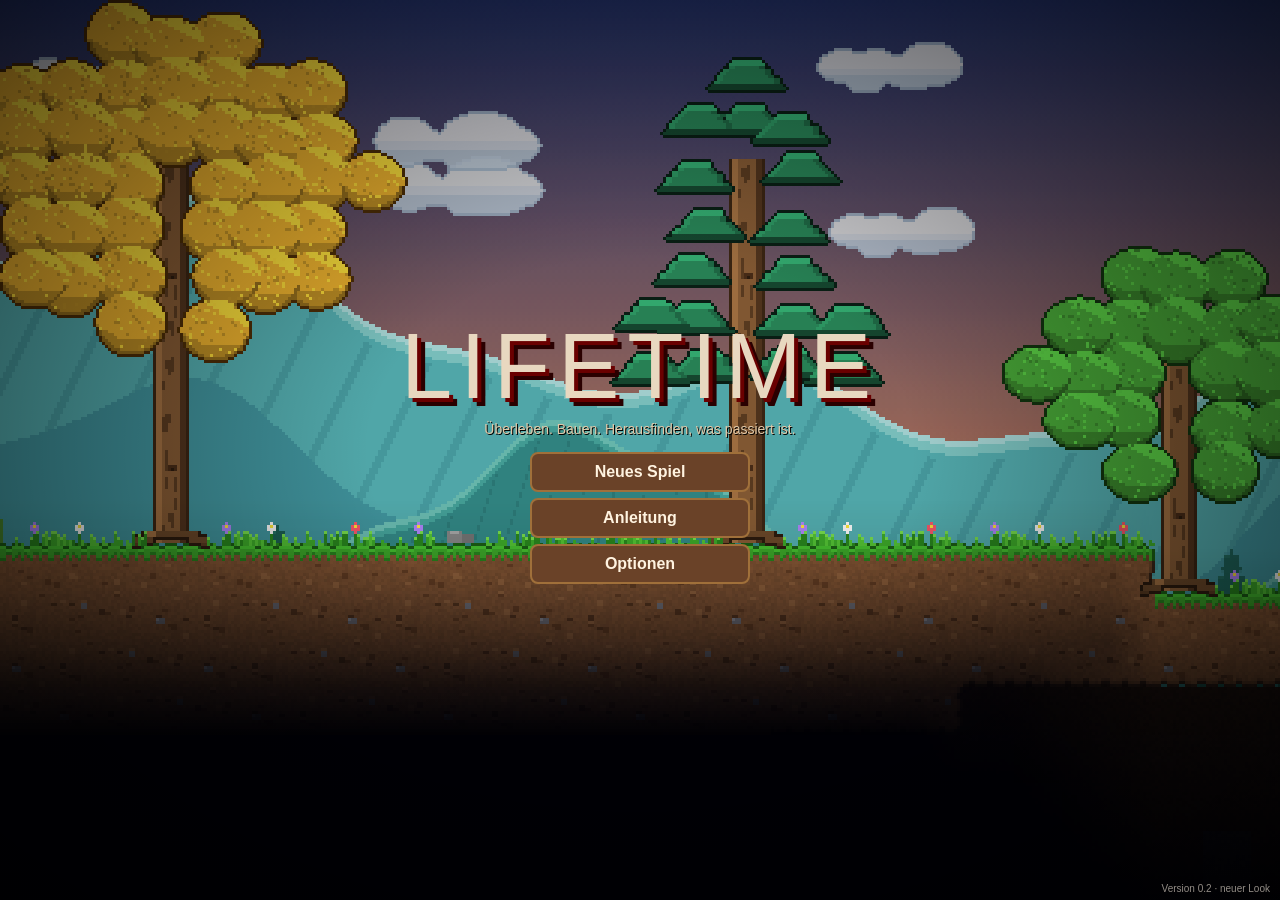
==== www/index.html @ a3d63de8 "0.2 WIP: Sprite-System, neue Figuren, Terraria-Look, HUD, Laufrichtung gefixt" ====
<!DOCTYPE html>
<html lang="de"><head><meta charset="utf-8">
<meta name="viewport" content="width=device-width,initial-scale=1,maximum-scale=1,user-scalable=no,viewport-fit=cover">
<meta name="theme-color" content="#120a08"><meta name="mobile-web-app-capable" content="yes"><meta name="apple-mobile-web-app-capable" content="yes">
<title>Lifetime</title><link rel="manifest" href="manifest.webmanifest"><link rel="icon" href="icon-192.png">
<link rel="stylesheet" href="style.css">
</head><body>
<canvas id="c"></canvas>
<div id="hud" class="hide">
  <div id="hotwrap"><div id="hotname"></div><div id="hot"></div>
    <div id="topr"><div class="tbtn" id="btn-inv" title="Rucksack">🎒</div><div class="tbtn" id="btn-map" title="Karte">🗺</div><div class="tbtn" id="btn-menu" title="Menü">☰</div></div></div>
  <div id="rightcol">
    <div id="lifelbl">Leben: 100/100</div><canvas id="hearts" width="110" height="10"></canvas>
    <div id="bars">
      <div class="bar" id="b-hp"><i></i><span>❤</span></div>
      <div class="bar" id="b-hu"><i></i><span>🍖</span></div>
      <div class="bar" id="b-th"><i></i><span>💧</span></div>
      <div class="bar" id="b-st"><i></i><span>⚡</span></div>
      <div class="bar" id="b-wa"><i></i><span>🌡</span></div>
      <div class="bar" id="b-br"><i></i><span>🫧</span></div>
      <div id="xpline"><i></i></div>
    </div>
    <div id="mmwrap"><div id="mmframe"><canvas id="mm" width="120" height="72"></canvas></div><div id="mmz"><div id="mm-in">+</div><div id="mm-out">−</div></div></div>
    <div id="clockbox"><div id="clock">Tag 1 · 06:00</div><div id="bmc"></div></div>
  </div>
  <div id="floats"></div>
  <div id="msgs"></div>
  <div id="bossbar" class="hide"><div id="bossname"></div><div id="bosshp"><i></i></div></div>
  <div id="stick"><div id="knob"></div></div>
  <div id="btns">
    <div class="cbtn" id="btn-e"><b>✋</b><small id="e-lbl">Benutzen</small></div>
    <div class="cbtn big" id="btn-a"><b>⚒</b><small id="a-lbl">Aktion</small></div>
    <div class="cbtn big" id="btn-j"><b>⤒</b><small>Springen</small></div>
  </div>
</div>
<div id="panel" class="hide"><div id="ptabs"></div><div id="pbody"></div><div id="pclose">✕</div></div>
<div id="title"><div id="logo">LIFETIME</div><div id="sub">Überleben. Bauen. Herausfinden, was passiert ist.</div>
  <div id="tmenu">
    <button id="t-cont" class="hide">Weiterspielen</button>
    <button id="t-new">Neues Spiel</button>
    <button id="t-help">Anleitung</button>
    <button id="t-opt">Optionen</button>
  </div><div id="tver">Version 0.2 · neuer Look</div></div>
<div id="intro" class="hide"><div id="introtxt"></div><button id="introskip">Weiter ›</button></div>
<div id="rot" class="hide"><div>📱↻<br>Bitte das Handy quer halten.<br><button id="rot-ok">Trotzdem spielen</button></div></div>
<div id="fade"></div>
<script src="js/data.js"></script><script src="js/gfx.js"></script><script src="js/sprites.js"></script><script src="js/world.js"></script><script src="js/audio.js"></script>
<script src="js/core.js"></script><script src="js/look.js"></script><script src="js/game.js"></script><script src="js/ai.js"></script><script src="js/render.js"></script>
<script src="js/ui.js"></script><script src="js/main.js"></script>
</body></html>
---- www/style.css ----
*{box-sizing:border-box;-webkit-tap-highlight-color:transparent;user-select:none;-webkit-user-select:none;touch-action:none}
html,body{margin:0;height:100%;background:#120a08;overflow:hidden;font-family:"Trebuchet MS",Verdana,sans-serif;color:#f3e9dc}
#c{position:fixed;left:0;top:0;image-rendering:pixelated;image-rendering:crisp-edges;display:block}
.hide{display:none!important}
#hud{position:fixed;inset:0;pointer-events:none}
#hud>*{pointer-events:auto}
#bars{width:150px;pointer-events:none;margin-top:3px}
.bar{position:relative;height:8px;margin:0 0 3px 16px;background:rgba(0,0,0,.55);border:1px solid rgba(255,255,255,.25);border-radius:3px}
.bar i{position:absolute;left:0;top:0;bottom:0;border-radius:2px}
.bar span{position:absolute;left:-16px;top:-4px;font-size:10px}
#b-hp{display:none}
#b-hp i{background:linear-gradient(#ff5a5a,#b71c1c)}#b-hu i{background:linear-gradient(#ffb74d,#e65100)}#b-th i{background:linear-gradient(#64b5f6,#1565c0)}#b-st i{background:linear-gradient(#fff176,#f9a825)}#b-wa i{background:linear-gradient(#80deea,#00838f)}#b-br i{background:#b3e5fc}
#b-br{display:none}
#xpline{height:3px;margin-left:16px;background:rgba(0,0,0,.5)}#xpline i{display:block;height:100%;background:#b388ff}
#hot{display:flex;gap:3px}
.slot{width:38px;height:38px;background:rgba(52,72,168,.55);border:2px solid rgba(16,20,60,.85);border-radius:7px;position:relative;display:flex;align-items:center;justify-content:center;box-shadow:inset 0 0 0 1px rgba(140,160,255,.35)}
.slot img{width:28px;height:28px;image-rendering:pixelated}
.slot .n{position:absolute;right:2px;bottom:0;font-size:10px;font-weight:bold;text-shadow:1px 1px 0 #000}
.slot.sel{border-color:#ffd54f;background:rgba(150,130,40,.6);box-shadow:inset 0 0 0 1px #fff3a0,0 0 6px #ffb300;transform:scale(1.1)}
.slot.pick{border-color:#69f0ae}
.slot .k{position:absolute;left:3px;top:0;font-size:9px;font-weight:bold;text-shadow:1px 1px 0 #000;opacity:.9}
#topr{display:flex;align-items:center;gap:5px;margin-top:4px}
#clockbox{display:flex;flex-direction:column;align-items:flex-end;gap:2px;pointer-events:none;margin-top:4px}
#clock{font-size:12px;background:rgba(0,0,0,.5);padding:3px 7px;border-radius:5px;font-weight:bold}
#bmc{font-size:11px;color:#ff8a80;background:rgba(0,0,0,.5);padding:3px 6px;border-radius:5px}
.tbtn{width:32px;height:32px;border-radius:8px;background:rgba(30,18,12,.75);border:2px solid #6a4a35;font-size:19px;display:flex;align-items:center;justify-content:center}
#msgs{position:absolute;left:50%;transform:translateX(-50%);top:50px;width:70%;text-align:center;pointer-events:none}
#msgs div{font-size:13px;font-weight:bold;text-shadow:1px 1px 0 #000,0 0 4px #000;margin:2px 0;transition:opacity .5s}
#bossbar{position:absolute;left:50%;transform:translateX(-50%);bottom:12px;width:40%;text-align:center;pointer-events:none}
#bossname{font-weight:bold;color:#ff5252;text-shadow:1px 1px 0 #000;font-size:13px}
#bosshp{height:10px;background:#300;border:1px solid #f55;border-radius:3px}#bosshp i{display:block;height:100%;background:linear-gradient(#ff5252,#8b0000)}
#stick{position:absolute;left:calc(14px + env(safe-area-inset-left));bottom:14px;width:130px;height:130px;border-radius:50%;background:rgba(255,255,255,.08);border:2px solid rgba(255,255,255,.2)}
#knob{position:absolute;left:40px;top:40px;width:50px;height:50px;border-radius:50%;background:rgba(255,255,255,.3);border:2px solid rgba(255,255,255,.5)}
#btns{position:absolute;right:calc(12px + env(safe-area-inset-right));bottom:12px;width:200px;height:150px}
.cbtn{position:absolute;width:58px;height:58px;border-radius:50%;background:rgba(40,24,16,.7);border:2px solid rgba(255,220,180,.45);display:flex;flex-direction:column;align-items:center;justify-content:center}
.cbtn b{font-size:22px;line-height:1}.cbtn small{font-size:8px;opacity:.85}
.cbtn.big{width:70px;height:70px}.cbtn.on{background:rgba(255,200,120,.45)}
#btn-j{right:0;bottom:0}#btn-a{right:78px;bottom:18px}#btn-e{right:24px;bottom:84px}
#btn-e.dim{opacity:.35}
#panel{position:fixed;left:50%;top:50%;transform:translate(-50%,-50%);width:min(94vw,860px);height:min(92vh,520px);background:rgba(28,18,12,.96);border:3px solid #7a5238;border-radius:12px;display:flex;flex-direction:column;z-index:20}
#ptabs{display:flex;gap:4px;padding:6px 44px 0 8px;flex-wrap:wrap}
#ptabs div{padding:6px 12px;border-radius:8px 8px 0 0;background:#3a2618;font-weight:bold;font-size:13px}
#ptabs div.on{background:#6a4228;color:#ffd54f}
#pbody{flex:1;overflow:auto;padding:8px;border-top:2px solid #6a4228;touch-action:pan-y}
#pbody *{touch-action:pan-y}
#pclose{position:absolute;right:6px;top:4px;width:34px;height:34px;font-size:20px;display:flex;align-items:center;justify-content:center;background:#5a2a1a;border-radius:8px}
.grid{display:flex;flex-wrap:wrap;gap:3px}
.row{display:flex;gap:10px}
.info{margin-top:6px;padding:6px;background:#22150d;border-radius:8px;min-height:40px;font-size:13px}
button,.b{font-family:inherit;background:#6a4228;color:#fff3e0;border:2px solid #a0703a;border-radius:8px;padding:7px 12px;font-size:13px;font-weight:bold;margin:3px}
button:active{transform:scale(.96)}
button[disabled]{opacity:.4}
.rec{display:flex;align-items:center;gap:6px;padding:4px;border-bottom:1px solid #3a2618}
.rec img{width:28px;height:28px;image-rendering:pixelated}
.rec .nm{flex:1;font-size:13px}.rec .nm small{display:block;opacity:.8;font-size:11px}
.rec.no{opacity:.5}
.have{color:#9f9}.need{color:#f88}
h3{margin:4px 0;color:#ffd54f;font-size:15px}
.npcbox{display:flex;gap:10px}.npcbox canvas{width:96px;height:120px;image-rendering:pixelated;background:#22150d;border-radius:8px}
.say{flex:1;font-size:14px;line-height:1.35}
#title{position:fixed;inset:0;display:flex;flex-direction:column;align-items:center;justify-content:center;background:radial-gradient(ellipse at center,rgba(0,0,0,0) 30%,rgba(0,0,0,.65));z-index:30}
#logo{font-family:Impact,"Arial Black",sans-serif;font-size:min(16vw,92px);letter-spacing:8px;color:#e8d8c0;text-shadow:4px 4px 0 #6a0000,8px 8px 0 #2a0000;}
#sub{margin:2px 0 12px;font-size:14px;color:#e0c8a8;text-shadow:1px 1px 0 #000}
#tmenu{display:flex;flex-direction:column;align-items:center}
#tmenu button{width:220px;font-size:16px;padding:9px}
#tver{position:absolute;bottom:6px;right:10px;font-size:10px;opacity:.6}
#intro{position:fixed;inset:0;background:#000;z-index:40;display:flex;flex-direction:column;align-items:center;justify-content:center;padding:20px}
#introtxt{max-width:700px;font-size:17px;line-height:1.5;text-align:center;min-height:120px}
#rot{position:fixed;inset:0;background:#120a08;z-index:50;display:flex;align-items:center;justify-content:center;text-align:center;font-size:20px}
#fade{position:fixed;inset:0;background:#000;opacity:0;pointer-events:none;transition:opacity .6s;z-index:45}
.opt{display:flex;align-items:center;gap:10px;margin:6px 0;font-size:14px}.opt input[type=range]{flex:1;touch-action:none}
.skill{padding:6px;border-bottom:1px solid #3a2618;display:flex;align-items:center;gap:8px}.skill .nm{flex:1}.skill .lv{color:#b388ff;font-weight:bold}
#mapc{width:100%;image-rendering:pixelated;background:#000;border-radius:6px}
.dead{position:fixed;inset:0;background:rgba(80,0,0,.6);z-index:35;display:flex;flex-direction:column;align-items:center;justify-content:center;font-size:30px;font-weight:bold;text-shadow:2px 2px 0 #000}
.credits{font-size:12px;opacity:.85;line-height:1.5}

#hotwrap{position:absolute;left:calc(8px + env(safe-area-inset-left));top:4px;pointer-events:none}
#hotwrap>*{pointer-events:auto}
#hotname{height:16px;font-size:13px;font-weight:bold;color:#fff;text-shadow:1px 1px 0 #000,-1px -1px 0 #000,1px -1px 0 #000,-1px 1px 0 #000;margin:0 0 1px 4px;pointer-events:none}
#rightcol{position:absolute;right:calc(8px + env(safe-area-inset-right));top:4px;display:flex;flex-direction:column;align-items:flex-end;pointer-events:none}
#rightcol>*{pointer-events:auto}
#lifelbl{font-size:11px;font-weight:bold;text-shadow:1px 1px 0 #000,-1px -1px 0 #000;margin-bottom:1px}
#hearts{width:165px;height:15px;image-rendering:pixelated}
#mmwrap{position:relative;margin-top:4px}
#mmframe{padding:3px;border-radius:6px;background:linear-gradient(135deg,#fff2a8,#d4a017 30%,#8a5a08 55%,#f0c040 80%,#7a4a00);box-shadow:0 0 0 1px #3a2200,0 2px 6px rgba(0,0,0,.6)}
#mmframe::before,#mmframe::after{content:"";position:absolute;width:10px;height:10px;background:radial-gradient(circle,#fff6c0,#e0a820 60%,#6a4000);border-radius:50%;top:-3px;left:-3px;box-shadow:0 0 0 1px #3a2200}
#mmframe::after{left:auto;right:-3px}
#mm{display:block;width:150px;height:90px;image-rendering:pixelated;border-radius:3px;background:#000;box-shadow:inset 0 0 0 1px #3a2200}
#mmz{position:absolute;left:-26px;top:10px;display:flex;flex-direction:column;gap:4px}
#mmz div{width:22px;height:22px;border-radius:50%;background:radial-gradient(circle at 35% 35%,#fff2a8,#d4a017 60%,#7a4a00);color:#3a2200;font-weight:bold;font-size:15px;line-height:21px;text-align:center;box-shadow:0 1px 3px rgba(0,0,0,.6)}
#floats{position:absolute;inset:0;pointer-events:none;overflow:hidden}
#floats div{position:absolute;transform:translate(-50%,-100%);font-weight:bold;font-size:13px;white-space:nowrap;text-shadow:1px 1px 0 #000,-1px -1px 0 #000,1px -1px 0 #000,-1px 1px 0 #000,0 2px 3px rgba(0,0,0,.6)}
#floats div.dmg{font-size:15px}
#msgs{top:64px;width:46%}
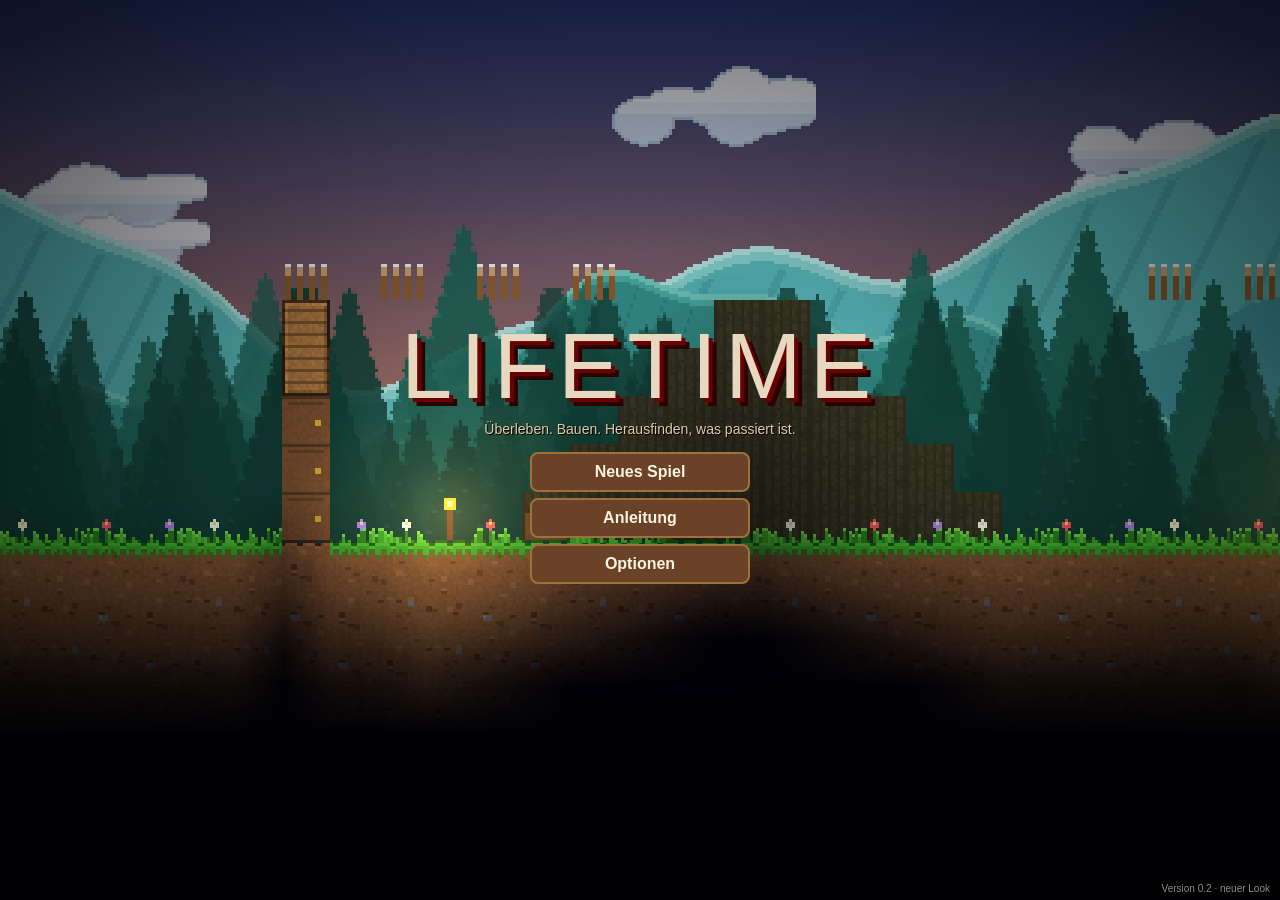
==== commit 2b43c7ee: "Lifetime 0.2: Attribute & Perks, Hefte, cineastischer Sound, ElevenLabs-Musik (Tag/Nacht), dynamisch" ====
--- a/www/index.html
+++ b/www/index.html
@@ -46,5 +46,5 @@
 <div id="fade"></div>
 <script src="js/data.js"></script><script src="js/gfx.js"></script><script src="js/sprites.js"></script><script src="js/world.js"></script><script src="js/audio.js"></script>
 <script src="js/core.js"></script><script src="js/look.js"></script><script src="js/game.js"></script><script src="js/ai.js"></script><script src="js/render.js"></script>
-<script src="js/ui.js"></script><script src="js/main.js"></script>
+<script src="js/ui.js"></script><script src="js/skills.js"></script><script src="js/main.js"></script>
 </body></html>
--- a/www/style.css
+++ b/www/style.css
@@ -92,3 +92,11 @@
 #floats div{position:absolute;transform:translate(-50%,-100%);font-weight:bold;font-size:13px;white-space:nowrap;text-shadow:1px 1px 0 #000,-1px -1px 0 #000,1px -1px 0 #000,-1px 1px 0 #000,0 2px 3px rgba(0,0,0,.6)}
 #floats div.dmg{font-size:15px}
 #msgs{top:64px;width:46%}
+
+.attrs{display:grid;grid-template-columns:repeat(auto-fill,minmax(250px,1fr));gap:8px}
+.attr{background:rgba(0,0,0,.25);border:1px solid #5a3a26;border-radius:8px;padding:6px}
+.attr .ah{display:flex;align-items:center;gap:6px;font-size:15px}.attr .ah button{margin-left:auto;padding:3px 8px}
+.attr .ai{font-size:18px}.attr .lv{color:#b388ff;font-weight:bold}
+.perk{display:flex;gap:6px;align-items:center;border-top:1px solid #3a2618;padding:4px 0}.perk .pn{flex:1;font-size:13px}
+.perk .pips{color:#ffd54f;letter-spacing:1px}.perk small{opacity:.85}.perk .need{color:#ff8a80}
+.mags{display:grid;grid-template-columns:repeat(auto-fill,minmax(200px,1fr));gap:6px}.mag{background:rgba(0,0,0,.25);border-radius:6px;padding:5px;font-size:13px}
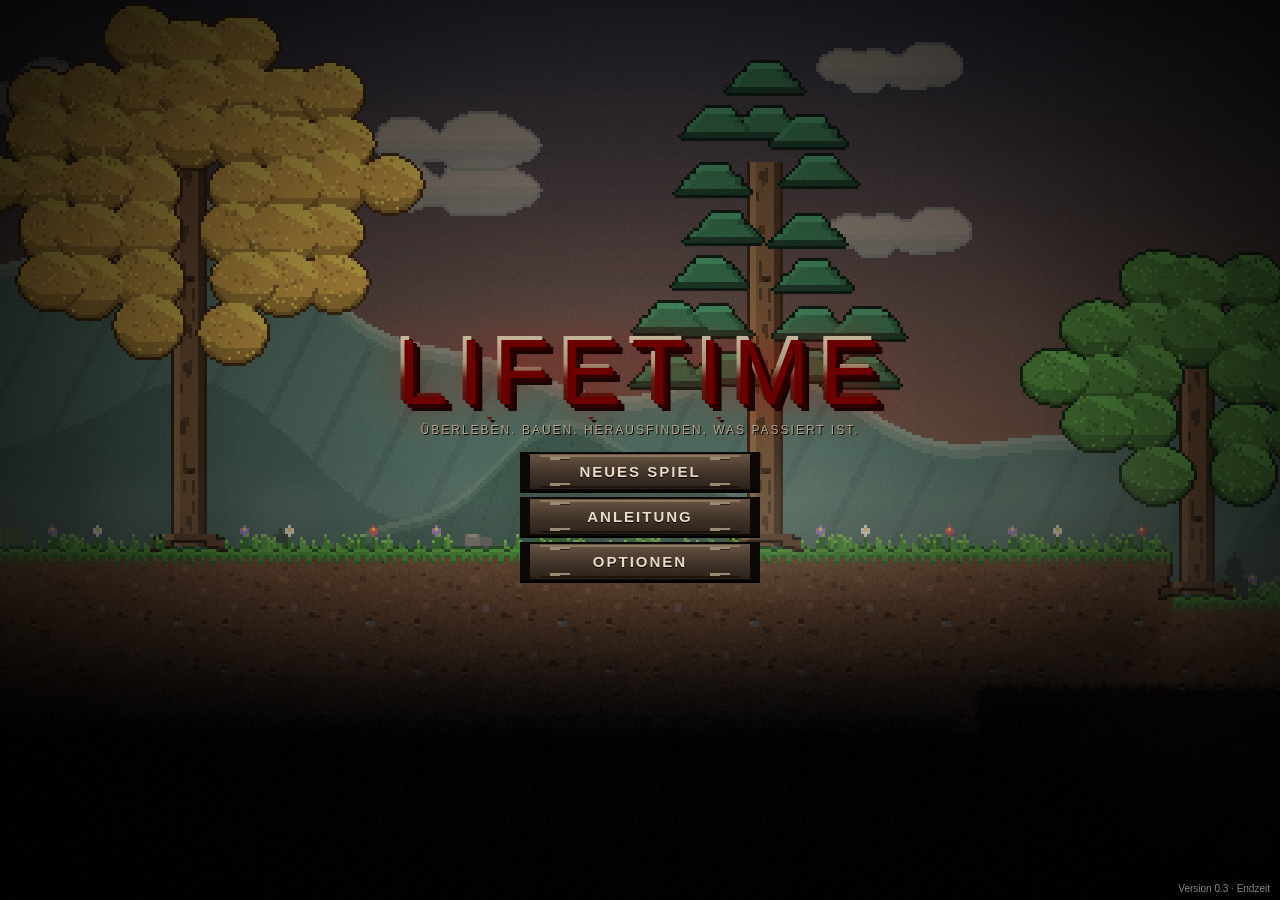
==== commit 98e9e1c4: "Lifetime 0.3: Kampfgefühl (Hitstop, Taumeln, Blut, Leichen), Baum-Trümmer, Risse/Splitter/Funken, Au" ====
--- a/www/index.html
+++ b/www/index.html
@@ -34,17 +34,17 @@
   </div>
 </div>
 <div id="panel" class="hide"><div id="ptabs"></div><div id="pbody"></div><div id="pclose">✕</div></div>
-<div id="title"><div id="logo">LIFETIME</div><div id="sub">Überleben. Bauen. Herausfinden, was passiert ist.</div>
+<div id="title"><div id="grain"></div><div id="logo">LIFETIME</div><div id="sub">Überleben. Bauen. Herausfinden, was passiert ist.</div>
   <div id="tmenu">
     <button id="t-cont" class="hide">Weiterspielen</button>
     <button id="t-new">Neues Spiel</button>
     <button id="t-help">Anleitung</button>
     <button id="t-opt">Optionen</button>
-  </div><div id="tver">Version 0.2 · neuer Look</div></div>
+  </div><div id="tver">Version 0.3 · Endzeit</div></div>
 <div id="intro" class="hide"><div id="introtxt"></div><button id="introskip">Weiter ›</button></div>
 <div id="rot" class="hide"><div>📱↻<br>Bitte das Handy quer halten.<br><button id="rot-ok">Trotzdem spielen</button></div></div>
-<div id="fade"></div>
+<div id="fade"></div><div id="zoomhint"></div>
 <script src="js/data.js"></script><script src="js/gfx.js"></script><script src="js/sprites.js"></script><script src="js/world.js"></script><script src="js/audio.js"></script>
 <script src="js/core.js"></script><script src="js/look.js"></script><script src="js/game.js"></script><script src="js/ai.js"></script><script src="js/render.js"></script>
-<script src="js/ui.js"></script><script src="js/skills.js"></script><script src="js/main.js"></script>
+<script src="js/ui.js"></script><script src="js/skills.js"></script><script src="js/sfxdata.js"></script><script src="js/fx.js"></script><script src="js/equip.js"></script><script src="js/ui3.js"></script><script src="js/main.js"></script>
 </body></html>
--- a/www/style.css
+++ b/www/style.css
@@ -100,3 +100,91 @@
 .perk{display:flex;gap:6px;align-items:center;border-top:1px solid #3a2618;padding:4px 0}.perk .pn{flex:1;font-size:13px}
 .perk .pips{color:#ffd54f;letter-spacing:1px}.perk small{opacity:.85}.perk .need{color:#ff8a80}
 .mags{display:grid;grid-template-columns:repeat(auto-fill,minmax(200px,1fr));gap:6px}.mag{background:rgba(0,0,0,.25);border-radius:6px;padding:5px;font-size:13px}
+
+/* ===== Lifetime 0.3: düstere, hochwertige Oberfläche ===== */
+html,body{background:#0a0706;color:#e6dccb;font-family:"Trebuchet MS",Verdana,sans-serif}
+#grain{position:absolute;inset:-50%;background:var(--tex-grain);pointer-events:none;z-index:60;opacity:.55;animation:grain .5s steps(4) infinite;mix-blend-mode:overlay}
+@keyframes grain{0%{transform:translate(0,0)}25%{transform:translate(-3%,2%)}50%{transform:translate(2%,-3%)}75%{transform:translate(-2%,-1%)}100%{transform:translate(1%,3%)}}
+/* Schnellleiste */
+.slot{width:38px;height:38px;background:var(--tex-slot) center/100% 100%;border:none;border-radius:2px;image-rendering:pixelated;box-shadow:0 1px 0 rgba(0,0,0,.6);transition:transform .12s}
+.slot.sel{background:var(--tex-slot) center/100% 100%;box-shadow:0 0 0 2px #c89a3a,0 0 10px rgba(255,150,40,.55),inset 0 0 12px rgba(255,160,60,.25);transform:scale(1.1)}
+.slot.pick{box-shadow:0 0 0 2px #7ad04a,0 0 8px rgba(120,220,80,.5)}
+.slot .n,.slot .k{color:#e8dcc8}
+/* HUD-Knöpfe */
+.tbtn{width:34px;height:34px;border:none;border-radius:2px;background:var(--tex-btn) center/100% 100%;image-rendering:pixelated;font-size:0;position:relative;box-shadow:0 2px 0 #000}
+.tbtn::after{content:"";position:absolute;inset:5px;background-size:100% 100%;image-rendering:pixelated}
+#btn-inv::after{background-image:var(--ic-inv)}#btn-map::after{background-image:var(--ic-map)}#btn-menu::after{background-image:var(--ic-menu)}
+.tbtn:active{transform:translateY(1px)}
+#clock,#bmc{background:rgba(10,7,6,.75);border:1px solid #4a3a2e;border-radius:2px;color:#d8ccb4}
+.bar{background:rgba(8,6,5,.75);border:1px solid #4a3a2e;border-radius:1px}
+#mmframe{background:linear-gradient(135deg,#6a5a48,#3a2e24 30%,#1e1712 55%,#5a4a3a 80%,#2a2019);box-shadow:0 0 0 1px #000,0 2px 8px rgba(0,0,0,.8);border-radius:2px}
+#mmframe::before,#mmframe::after{background:radial-gradient(circle,#c8b89a,#7a6a56 60%,#2a2018)}
+#mmz div{background:var(--tex-btn) center/100% 100%;color:#e6dccb;border-radius:2px;box-shadow:0 1px 0 #000}
+/* Steuerung */
+#stick{background:radial-gradient(circle,rgba(30,22,16,.35),rgba(10,7,6,.55));border:2px solid rgba(140,110,80,.35)}
+#knob{background:radial-gradient(circle at 40% 35%,rgba(200,170,130,.55),rgba(70,52,38,.7));border:2px solid rgba(220,190,150,.5)}
+.cbtn{background:radial-gradient(circle at 40% 35%,rgba(80,62,46,.8),rgba(24,17,12,.85));border:2px solid rgba(170,130,90,.55);box-shadow:0 3px 0 rgba(0,0,0,.6),inset 0 1px 0 rgba(255,230,190,.15)}
+.cbtn b{font-size:0;width:26px;height:26px;background-size:100% 100%;image-rendering:pixelated}
+#btn-e b{background-image:var(--ic-hand)}#btn-a b{background-image:var(--ic-act);width:32px;height:32px}#btn-j b{background-image:var(--ic-jump);width:32px;height:32px}
+.cbtn small{color:#d8c8b0;letter-spacing:.5px;text-transform:uppercase;font-size:7px;font-weight:bold}
+.cbtn.on{background:radial-gradient(circle,rgba(200,120,40,.6),rgba(60,30,12,.85));transform:scale(.94)}
+#msgs div{font-size:13px;letter-spacing:.3px;background:linear-gradient(90deg,transparent,rgba(8,5,4,.6) 15%,rgba(8,5,4,.6) 85%,transparent);padding:2px 18px;display:table;margin:2px auto;animation:msgIn .35s ease-out}
+@keyframes msgIn{from{transform:translateY(-6px);opacity:0}to{transform:none;opacity:1}}
+/* Panel */
+#panel{background:var(--tex-panel);border:24px solid transparent;border-image:var(--tex-frame) 24 fill stretch;border-radius:0;padding:0;box-shadow:0 10px 40px rgba(0,0,0,.85),0 0 0 1px #000;animation:panelIn .18s ease-out;image-rendering:pixelated}
+@keyframes panelIn{from{transform:translate(-50%,-48%) scale(.97);opacity:0}to{transform:translate(-50%,-50%);opacity:1}}
+#ptabs{padding:0 40px 0 0;gap:3px;margin:-8px 0 0 -6px}
+#ptabs div{background:var(--tex-btn) center/100% 100%;border-radius:0;color:#b8a890;padding:6px 14px;font-size:12px;letter-spacing:1px;text-transform:uppercase;box-shadow:0 2px 0 #000;image-rendering:pixelated}
+#ptabs div.on{background:var(--tex-btn-red) center/100% 100%;color:#ffd9a0;text-shadow:0 0 6px rgba(255,140,40,.6)}
+#pbody{border-top:1px solid #4a3a2e;background:rgba(0,0,0,.25);margin-top:4px}
+#pclose{background:var(--tex-btn-red) center/100% 100%;border-radius:0;right:-14px;top:-16px;color:#f0d8c0;box-shadow:0 2px 0 #000;image-rendering:pixelated}
+h3{color:#d8a860;font-size:13px;letter-spacing:1.5px;text-transform:uppercase;text-shadow:0 1px 0 #000;border-bottom:1px solid rgba(216,168,96,.25);padding-bottom:2px}
+h3 small{text-transform:none;letter-spacing:0;color:#a89880}
+.info{background:rgba(8,6,5,.6);border:1px solid #3a2e24;border-radius:0;color:#d8ccb8;box-shadow:inset 0 0 12px rgba(0,0,0,.6)}
+button,.b{background:var(--tex-btn) center/100% 100%;color:#eadcc6;border:none;border-radius:0;padding:8px 14px;letter-spacing:.5px;box-shadow:0 2px 0 #000;image-rendering:pixelated;text-shadow:0 1px 0 #000;transition:filter .1s,transform .08s}
+button:hover{filter:brightness(1.2)}
+button:active{transform:translateY(2px);box-shadow:none}
+button.good{background-image:var(--tex-btn-green)}button.bad{background-image:var(--tex-btn-red)}
+.rec{border-bottom:1px solid rgba(74,58,46,.6)}
+.npcbox .portrait{background:var(--tex-slot) center/100% 100%;padding:6px;image-rendering:pixelated}
+.npcbox canvas{background:transparent}
+.say{background:rgba(8,6,5,.65);border:1px solid #3a2e24;padding:8px 10px;min-height:120px;position:relative;cursor:pointer}
+.say .who b{color:#e8b870;letter-spacing:1px}.say .who small{color:#9a8a74;margin-left:6px}
+#saytxt{margin-top:4px;font-size:15px;line-height:1.45;color:#ece0cc;min-height:66px}
+.caret{animation:blink .8s steps(1) infinite;color:#d8a860}
+@keyframes blink{50%{opacity:0}}
+.say .next{position:absolute;right:6px;bottom:6px;animation:nudge 1s ease-in-out infinite}
+@keyframes nudge{50%{transform:translateX(3px)}}
+.say .pg{position:absolute;left:10px;bottom:8px;font-size:11px;color:#7a6a56}
+.choices{margin-top:6px;display:flex;flex-wrap:wrap}
+/* Ausrüstung */
+.invrow{flex-wrap:wrap}
+.eqcol{width:150px}
+.eqgrid{display:grid;grid-template-columns:repeat(2,44px);gap:4px}
+.eqslot{width:44px;height:44px;background:var(--tex-slot) center/100% 100%;position:relative;display:flex;align-items:center;justify-content:center;image-rendering:pixelated}
+.eqslot img{width:30px;height:30px;image-rendering:pixelated}
+.eqslot .eqn{position:absolute;bottom:-1px;left:0;right:0;text-align:center;font-size:8px;color:#9a8a74;text-transform:uppercase;letter-spacing:.5px;text-shadow:0 1px 0 #000}
+.eqslot.full{box-shadow:0 0 0 1px #8a6a3a,inset 0 0 10px rgba(255,160,60,.15)}
+.eqsil{width:22px;height:22px;opacity:.18;background:#d8ccb8;-webkit-mask-size:100% 100%;mask-size:100% 100%;border-radius:3px}
+.eqstats{display:flex;gap:6px;margin:6px 0;font-size:12px;color:#d8ccb8}
+.eqstats span{background:rgba(8,6,5,.6);border:1px solid #3a2e24;padding:2px 5px}
+#eqprev{width:96px;height:120px;image-rendering:pixelated;background:var(--tex-slot) center/100% 100%;display:block}
+.invinfo{flex:1;min-width:180px}
+.btnrow{display:flex;flex-wrap:wrap}
+/* Titel */
+#title{background:radial-gradient(ellipse at center,rgba(0,0,0,0) 20%,rgba(0,0,0,.8))}
+#logo{font-family:Impact,"Arial Black",sans-serif;letter-spacing:10px;color:transparent;background:linear-gradient(180deg,#d8ccb4 0%,#a89478 45%,#6a1a10 60%,#3a0806 100%);-webkit-background-clip:text;background-clip:text;filter:drop-shadow(3px 3px 0 #1a0402) drop-shadow(0 0 18px rgba(160,20,10,.45));animation:flick 6s infinite;position:relative}
+@keyframes flick{0%,92%,100%{opacity:1}93%{opacity:.6}94%{opacity:1}96%{opacity:.75}97%{opacity:1}}
+#logo::after{content:"";position:absolute;left:12%;right:12%;bottom:-10px;height:14px;background:radial-gradient(circle at 10% 0,#6a0a06 2px,transparent 3px),radial-gradient(circle at 37% 0,#6a0a06 2px,transparent 3px),radial-gradient(circle at 71% 0,#6a0a06 2px,transparent 3px);opacity:.9}
+#sub{color:#b8a890;letter-spacing:2px;text-transform:uppercase;font-size:12px}
+#tmenu button{width:240px;font-size:15px;padding:11px;letter-spacing:2px;text-transform:uppercase}
+#zoomhint{position:fixed;left:50%;top:40%;transform:translate(-50%,-50%);background:rgba(8,6,5,.75);border:1px solid #4a3a2e;padding:6px 14px;color:#e6dccb;font-size:13px;letter-spacing:1px;opacity:0;pointer-events:none;z-index:25}
+#zoomhint.show{animation:zh 1.2s ease-out}
+@keyframes zh{0%{opacity:0}15%{opacity:1}70%{opacity:1}100%{opacity:0}}
+.dead{background:radial-gradient(ellipse at center,rgba(60,0,0,.55),rgba(10,0,0,.9));letter-spacing:3px;text-transform:uppercase;font-family:Impact,"Arial Black",sans-serif;color:#c8b8a0}
+#floats div.dmg{font-size:16px;font-family:Impact,"Arial Black",sans-serif;letter-spacing:.5px}
+#intro{background:#050303}
+#title{overflow:hidden}
+.eqcol{width:auto}
+.eqtop{display:flex;gap:6px;align-items:flex-start}
+#eqprev{width:80px;height:120px}
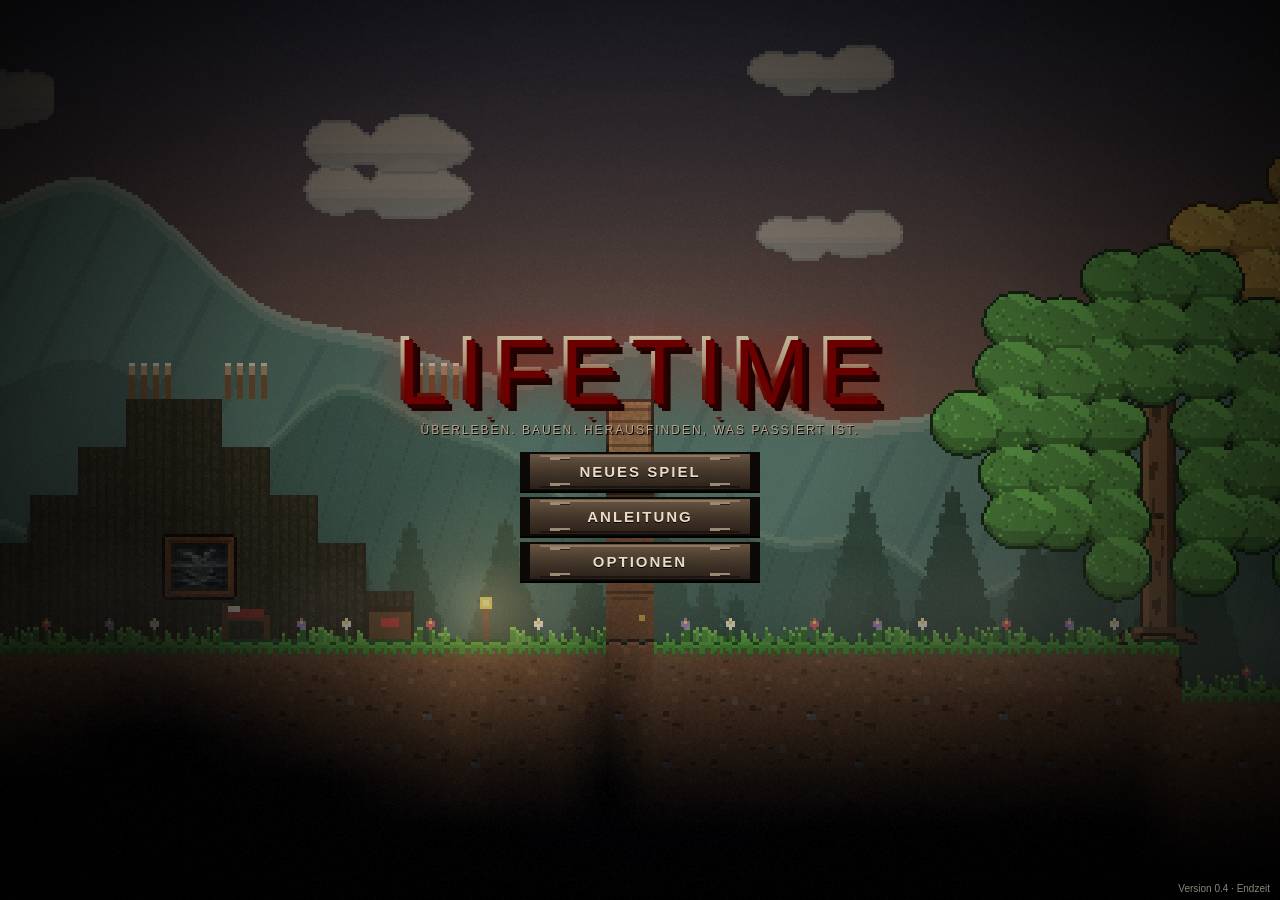
==== commit f4a2e05e: "0.4: WebAudio-Musik, stabile Texte, KI-Icons/Porträts/Kreaturen/Möbel, Ghule, Terraria-Kampf, Türen," ====
--- a/www/index.html
+++ b/www/index.html
@@ -25,7 +25,9 @@
   </div>
   <div id="floats"></div>
   <div id="msgs"></div>
-  <div id="bossbar" class="hide"><div id="bossname"></div><div id="bosshp"><i></i></div></div>
+  <div id="bubbles"></div>
+  <div id="bossbar" class="hide"><img id="bossic" alt=""><div class="bbx"><div id="bossname"></div><div id="bosshp"><i></i><span id="bosstxt"></span></div></div></div>
+  <div id="wavebar" class="hide"><span></span><div class="wb"><i></i></div></div>
   <div id="stick"><div id="knob"></div></div>
   <div id="btns">
     <div class="cbtn" id="btn-e"><b>✋</b><small id="e-lbl">Benutzen</small></div>
@@ -40,11 +42,11 @@
     <button id="t-new">Neues Spiel</button>
     <button id="t-help">Anleitung</button>
     <button id="t-opt">Optionen</button>
-  </div><div id="tver">Version 0.3 · Endzeit</div></div>
+  </div><div id="tver">Version 0.4 · Endzeit</div></div>
 <div id="intro" class="hide"><div id="introtxt"></div><button id="introskip">Weiter ›</button></div>
 <div id="rot" class="hide"><div>📱↻<br>Bitte das Handy quer halten.<br><button id="rot-ok">Trotzdem spielen</button></div></div>
 <div id="fade"></div><div id="zoomhint"></div>
 <script src="js/data.js"></script><script src="js/gfx.js"></script><script src="js/sprites.js"></script><script src="js/world.js"></script><script src="js/audio.js"></script>
 <script src="js/core.js"></script><script src="js/look.js"></script><script src="js/game.js"></script><script src="js/ai.js"></script><script src="js/render.js"></script>
-<script src="js/ui.js"></script><script src="js/skills.js"></script><script src="js/sfxdata.js"></script><script src="js/fx.js"></script><script src="js/equip.js"></script><script src="js/ui3.js"></script><script src="js/main.js"></script>
+<script src="js/ui.js"></script><script src="js/skills.js"></script><script src="js/sfxdata.js"></script><script src="js/fx.js"></script><script src="js/equip.js"></script><script src="js/ui3.js"></script><script src="js/artdata.js"></script><script src="js/v04.js"></script><script src="js/main.js"></script>
 </body></html>
--- a/www/style.css
+++ b/www/style.css
@@ -188,3 +188,68 @@
 .eqcol{width:auto}
 .eqtop{display:flex;gap:6px;align-items:flex-start}
 #eqprev{width:80px;height:120px}
+/* ===== 0.4 ===== */
+#msgs .msg{animation:msgIn .35s ease-out both;will-change:opacity}
+#bubbles{position:absolute;inset:0;pointer-events:none;overflow:hidden}
+.bub{position:absolute;left:0;top:0;max-width:190px;padding:4px 8px;font-size:12px;line-height:1.25;color:#f3e6d0;background:rgba(14,10,8,.86);border:1px solid #6a5238;border-radius:3px;box-shadow:0 2px 6px rgba(0,0,0,.6);white-space:normal;text-align:center;will-change:transform}
+.bub::after{content:"";position:absolute;left:50%;bottom:-6px;margin-left:-5px;border:5px solid transparent;border-top-color:#6a5238;border-bottom:0}
+#saytxt .ghost{visibility:hidden}
+.portrait .portimg{width:96px;height:96px;image-rendering:pixelated;display:block;border:2px solid #6a5238;background:#1a1410}
+#floats div.dmg{color:#ff9a2e;font-size:15px}
+#floats div.dmg.crit{font-size:21px;color:#ff4a1a;text-shadow:1px 1px 0 #000,-1px -1px 0 #000,1px -1px 0 #000,-1px 1px 0 #000,0 0 6px rgba(255,90,20,.8)}
+#bossbar{display:flex;align-items:center;gap:6px;width:min(52%,460px);bottom:8px;padding:5px 10px 6px 6px;background:linear-gradient(#2a1e16,#120c09);border:2px solid #8a6a3a;box-shadow:0 0 0 1px #000,inset 0 0 0 1px #c89a5a55,0 3px 10px rgba(0,0,0,.7);border-radius:3px}
+#bossic{width:34px;height:34px;object-fit:contain;image-rendering:pixelated;background:rgba(0,0,0,.4);border:1px solid #6a5238}
+#bossbar .bbx{flex:1}
+#bossname{font-size:12px;font-weight:bold;color:#ffe0b0;text-align:left;text-shadow:1px 1px 0 #000}
+#bosshp{position:relative;height:12px;background:#2a0c08;border:1px solid #000;box-shadow:inset 0 0 0 1px #5a2a1a}
+#bosshp i{display:block;height:100%;background:linear-gradient(#ff7a5a,#c0201a 55%,#7a0e0a);transition:width .2s}
+#bosstxt{position:absolute;inset:0;font-size:9px;line-height:12px;color:#fff;text-shadow:1px 1px 0 #000;text-align:center}
+#wavebar{position:absolute;right:12px;bottom:150px;width:170px;pointer-events:none;text-align:right}
+#wavebar span{font-size:11px;font-weight:bold;color:#ff8a80;text-shadow:1px 1px 0 #000}
+#wavebar .wb{height:9px;margin-top:2px;background:#1a0606;border:1px solid #000;box-shadow:inset 0 0 0 1px #6a1a1a,0 0 8px rgba(255,30,30,.35)}
+#wavebar .wb i{display:block;height:100%;background:linear-gradient(#ff6a5a,#a01010);transition:width .3s}
+/* Terraria-artige Slots: blau, halbtransparent, gelbe Auswahl */
+.slot{background:linear-gradient(rgba(70,90,190,.62),rgba(38,52,140,.62));border:2px solid rgba(12,16,52,.9);border-radius:5px;box-shadow:inset 0 0 0 1px rgba(150,170,255,.4),0 1px 0 rgba(0,0,0,.5)}
+.slot.sel{background:linear-gradient(rgba(200,170,50,.7),rgba(150,120,20,.7));border-color:#3a2a00;box-shadow:inset 0 0 0 1px #fff3a0,0 0 8px rgba(255,200,40,.7);transform:scale(1.08)}
+.slot img{width:30px;height:30px}
+#hot .slot{width:36px;height:36px}
+#hot{gap:2px}
+.invgrid{width:400px}
+.invgrid .slot{width:36px;height:36px}
+.ttype{color:#9ab4ff;font-size:11px;margin:-2px 0 3px}
+.tstat{color:#d8ccb4;font-size:11px;margin-bottom:3px}
+/* Skill-Ansicht */
+.sk7{display:flex;flex-direction:column;gap:6px;height:100%}
+.sk7top{display:flex;gap:16px;align-items:center;padding:4px 8px;background:rgba(0,0,0,.35);border:1px solid #4a3a2e;font-size:13px}
+.sk7top .skpts{color:#ffd54f;font-size:15px}
+.sk7top .sksm{margin-left:auto;font-size:11px;opacity:.75}
+.sk7body{display:grid;grid-template-columns:150px 1fr 240px;gap:8px;min-height:0;flex:1}
+.sk7l{display:flex;flex-direction:column;gap:4px;overflow:auto}
+.skcat{display:flex;gap:6px;align-items:center;padding:4px 6px;background:rgba(0,0,0,.3);border:1px solid #3a2e24;cursor:pointer}
+.skcat.on{border-color:#c89a3a;background:rgba(120,80,20,.35)}
+.skcat small{display:block;font-size:10px;opacity:.75}
+.skcat b{font-size:12px}
+img.pix{width:28px;height:28px;image-rendering:pixelated;flex:none}
+.sk7m{display:grid;grid-template-columns:repeat(auto-fill,minmax(96px,1fr));gap:6px;align-content:start;overflow:auto}
+.pcard{display:flex;flex-direction:column;align-items:center;gap:3px;padding:6px 4px;background:linear-gradient(#2a211a,#16110d);border:1px solid #3a2e24;cursor:pointer;text-align:center;min-height:86px}
+.pcard b{font-size:10.5px;line-height:1.15}
+.pcard.on{border-color:#ffd54f;box-shadow:0 0 0 1px #ffd54f55,0 0 8px rgba(255,200,60,.35)}
+.pcard.can{background:linear-gradient(#2e2a16,#16130b)}
+.pcard.attrc{background:linear-gradient(#3a2a18,#1a120a)}
+.pcard img.pix{width:34px;height:34px}
+.pips{display:flex;gap:2px;flex-wrap:wrap;justify-content:center}
+.pips i{width:7px;height:7px;background:#2a2420;border:1px solid #000;transform:rotate(45deg);display:block}
+.pips i.f{background:#ffc840;box-shadow:0 0 3px #ffb300}
+.sk7r{background:rgba(0,0,0,.35);border:1px solid #4a3a2e;padding:6px 8px;overflow:auto;display:flex;flex-direction:column;gap:6px}
+.sk7r h3{display:flex;gap:6px;align-items:center;margin:0;font-size:14px}
+.ranks{display:flex;flex-direction:column;gap:3px}
+.rk{font-size:11px;padding:3px 5px;background:rgba(255,255,255,.04);border-left:3px solid #3a2e24}
+.rk small{display:block;opacity:.65;font-size:10px}
+.rk.got{border-left-color:#7ad04a;color:#d8f0c8}
+.rk.next{border-left-color:#ffd54f}
+.sk7r .buy{margin-top:auto;padding:8px;font-size:13px;font-weight:bold}
+.sk7r{overflow:hidden}
+.sk7r .info{flex:none;height:auto;max-height:none;font-size:11px;line-height:1.3;margin:0;padding:4px 6px}
+.sk7r .ranks{flex:1;min-height:0;overflow:auto}
+.sk7r .buy{flex:none;margin-top:0}
+.sk7body{height:calc(100% - 34px)}
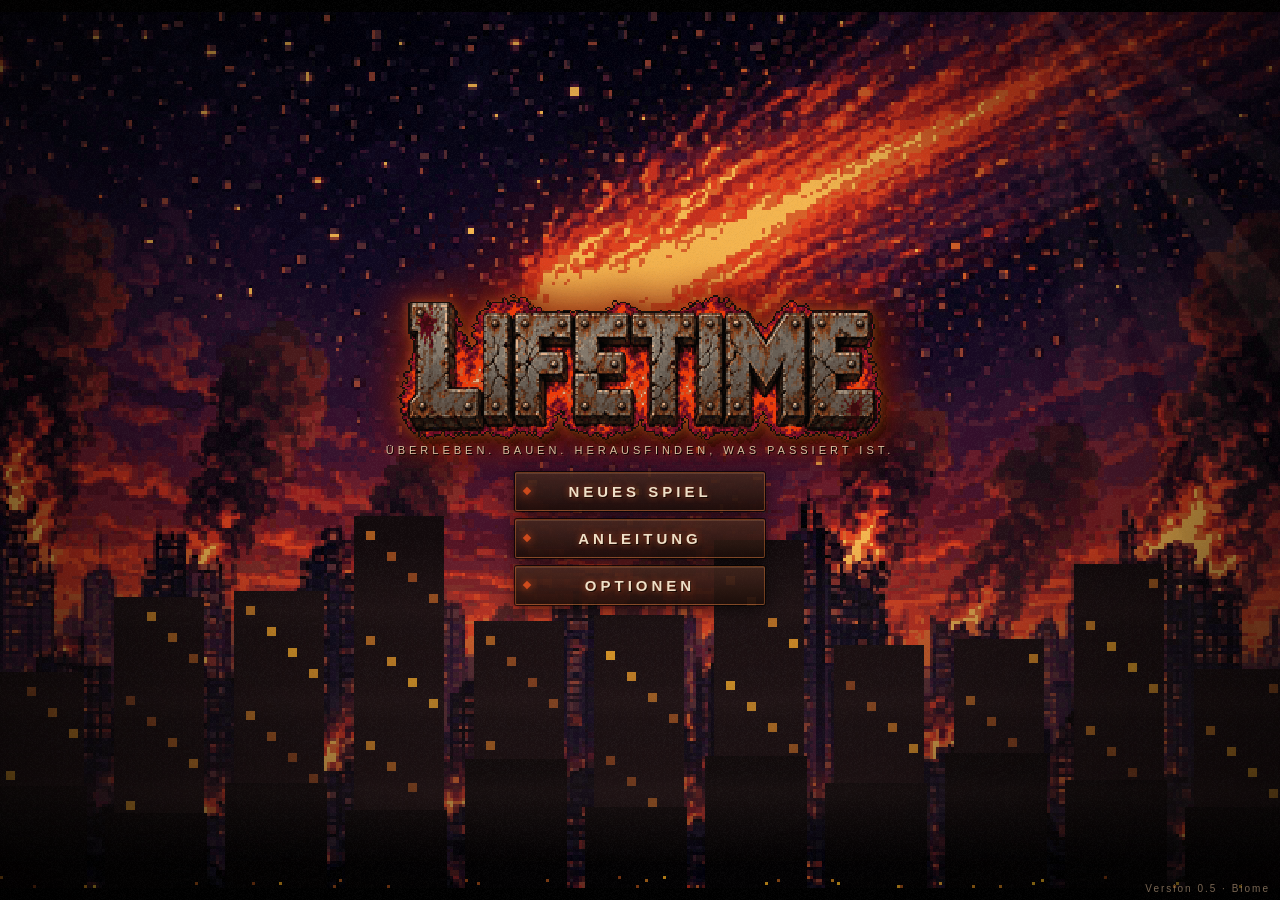
==== commit 5a74403a: "0.5: Biome, Flugzeugwrack, Fahrzeuge, Störsender, sanfte Gegnerkurve, Petes Gegner (Hippie, Schweste" ====
--- a/www/index.html
+++ b/www/index.html
@@ -42,11 +42,14 @@
     <button id="t-new">Neues Spiel</button>
     <button id="t-help">Anleitung</button>
     <button id="t-opt">Optionen</button>
-  </div><div id="tver">Version 0.4 · Endzeit</div></div>
+  </div><div id="tver">Version 0.5 · Biome</div></div>
+<div id="cine" class="hide"><div id="cinesub"></div><div id="cineskip">Tippen zum Überspringen</div></div>
+<div id="ngmodal" class="hide"><div class="box"><h2>Neues Spiel?</h2><p>Dein alter Spielstand wird überschrieben.</p><div class="row"><button id="ng-no">Abbrechen</button><button id="ng-yes" class="bad">Neues Spiel</button></div></div></div>
 <div id="intro" class="hide"><div id="introtxt"></div><button id="introskip">Weiter ›</button></div>
 <div id="rot" class="hide"><div>📱↻<br>Bitte das Handy quer halten.<br><button id="rot-ok">Trotzdem spielen</button></div></div>
 <div id="fade"></div><div id="zoomhint"></div>
 <script src="js/data.js"></script><script src="js/gfx.js"></script><script src="js/sprites.js"></script><script src="js/world.js"></script><script src="js/audio.js"></script>
 <script src="js/core.js"></script><script src="js/look.js"></script><script src="js/game.js"></script><script src="js/ai.js"></script><script src="js/render.js"></script>
 <script src="js/ui.js"></script><script src="js/skills.js"></script><script src="js/sfxdata.js"></script><script src="js/fx.js"></script><script src="js/equip.js"></script><script src="js/ui3.js"></script><script src="js/artdata.js"></script><script src="js/v04.js"></script><script src="js/main.js"></script>
+<script src="js/artdata5.js"></script><script src="js/artpete.js"></script><script src="js/v05a.js"></script><script src="js/v05b.js"></script><script src="js/v05c.js"></script><script src="js/v05d.js"></script>
 </body></html>
--- a/www/style.css
+++ b/www/style.css
@@ -253,3 +253,31 @@
 .sk7r .ranks{flex:1;min-height:0;overflow:auto}
 .sk7r .buy{flex:none;margin-top:0}
 .sk7body{height:calc(100% - 34px)}
+/* ===== 0.5: Kino-Titel, Intro, Dialog ===== */
+#title{background:none!important}
+#title::before{content:"";position:absolute;inset:0;background:radial-gradient(ellipse at 50% 45%,rgba(0,0,0,0) 35%,rgba(0,0,0,.55) 100%);pointer-events:none}
+#logo.v5{background:none!important;-webkit-background-clip:initial!important;color:inherit!important;text-shadow:none!important;letter-spacing:0;position:relative;animation:logoIn 2.4s cubic-bezier(.2,.8,.2,1) both}
+#logo.v5::after{display:none}
+#logo.v5 img{display:block;height:min(30vh,150px);image-rendering:pixelated;filter:drop-shadow(0 0 6px rgba(255,120,40,.55)) drop-shadow(0 0 22px rgba(255,60,20,.35)) drop-shadow(3px 4px 0 rgba(0,0,0,.8));animation:logoGlow 3.2s ease-in-out infinite,logoFlicker 7s steps(1) infinite}
+@keyframes logoIn{0%{opacity:0;transform:scale(1.35);filter:blur(6px)}60%{opacity:1;filter:blur(0)}100%{transform:scale(1)}}
+@keyframes logoGlow{0%,100%{filter:drop-shadow(0 0 5px rgba(255,120,40,.5)) drop-shadow(0 0 18px rgba(255,60,20,.3)) drop-shadow(3px 4px 0 rgba(0,0,0,.8))}50%{filter:drop-shadow(0 0 9px rgba(255,150,60,.8)) drop-shadow(0 0 30px rgba(255,70,20,.5)) drop-shadow(3px 4px 0 rgba(0,0,0,.8))}}
+@keyframes logoFlicker{0%,91%,93%,100%{opacity:1}92%{opacity:.55}}
+#sub{animation:fadeUp 2s 1s both;color:#d8c0a0!important;letter-spacing:4px!important;font-size:11px!important;text-shadow:0 0 8px rgba(255,90,30,.5),1px 1px 0 #000}
+#tmenu{animation:fadeUp 1.6s 1.6s both}
+@keyframes fadeUp{0%{opacity:0;transform:translateY(10px)}100%{opacity:1;transform:none}}
+#tmenu button{position:relative;width:250px!important;margin:4px 0;padding:10px 12px!important;font-family:Impact,"Arial Black",sans-serif;font-size:15px!important;letter-spacing:4px!important;color:#f0e0c8;background:linear-gradient(180deg,rgba(70,40,30,.85),rgba(28,14,10,.92))!important;border:1px solid rgba(255,140,60,.35)!important;border-radius:2px!important;box-shadow:inset 0 1px 0 rgba(255,200,150,.15),0 0 0 1px rgba(0,0,0,.7),0 6px 18px rgba(0,0,0,.6);text-shadow:0 0 6px rgba(255,100,40,.6),1px 1px 0 #000;transition:transform .12s,box-shadow .2s}
+#tmenu button::before{content:"";position:absolute;left:8px;top:50%;width:6px;height:6px;margin-top:-3px;background:#ff5a1e;box-shadow:0 0 8px #ff5a1e;transform:rotate(45deg);opacity:.75}
+#tmenu button:active,#tmenu button:hover{transform:scale(1.04);box-shadow:inset 0 1px 0 rgba(255,200,150,.25),0 0 0 1px rgba(255,120,40,.6),0 0 22px rgba(255,80,20,.45)}
+#tver{color:#c8a888;letter-spacing:2px}
+#cine{position:fixed;inset:0;z-index:45;display:flex;flex-direction:column;justify-content:flex-end;align-items:center;pointer-events:auto}
+#cine.hide{display:none}
+#cinesub{margin-bottom:11vh;max-width:80vw;text-align:center;font-size:clamp(13px,2.4vw,19px);line-height:1.35;color:#fff8e8;text-shadow:0 0 4px #000,1px 1px 0 #000,-1px -1px 0 #000;font-weight:bold}
+#cinesub .who{color:#ffcc66;font-size:.8em;letter-spacing:1px;display:block}
+#cineskip{position:absolute;top:12px;right:14px;font-size:11px;color:rgba(255,255,255,.55);letter-spacing:1px}
+#ngmodal{position:fixed;inset:0;z-index:60;background:rgba(0,0,0,.6);display:flex;align-items:center;justify-content:center}
+#ngmodal.hide{display:none}
+#ngmodal .box{background:linear-gradient(180deg,#2a1a14,#140c0a);border:1px solid rgba(255,140,60,.45);padding:16px 22px;box-shadow:0 0 30px rgba(255,80,20,.25);text-align:center;min-width:260px}
+#ngmodal h2{margin:0 0 6px;font-family:Impact,"Arial Black",sans-serif;letter-spacing:3px;color:#ffd8a8}
+#ngmodal p{margin:0 0 12px;color:#e0c8b0;font-size:14px}
+#ngmodal .row{display:flex;gap:10px;justify-content:center}
+#ngmodal button{min-width:110px;padding:9px}
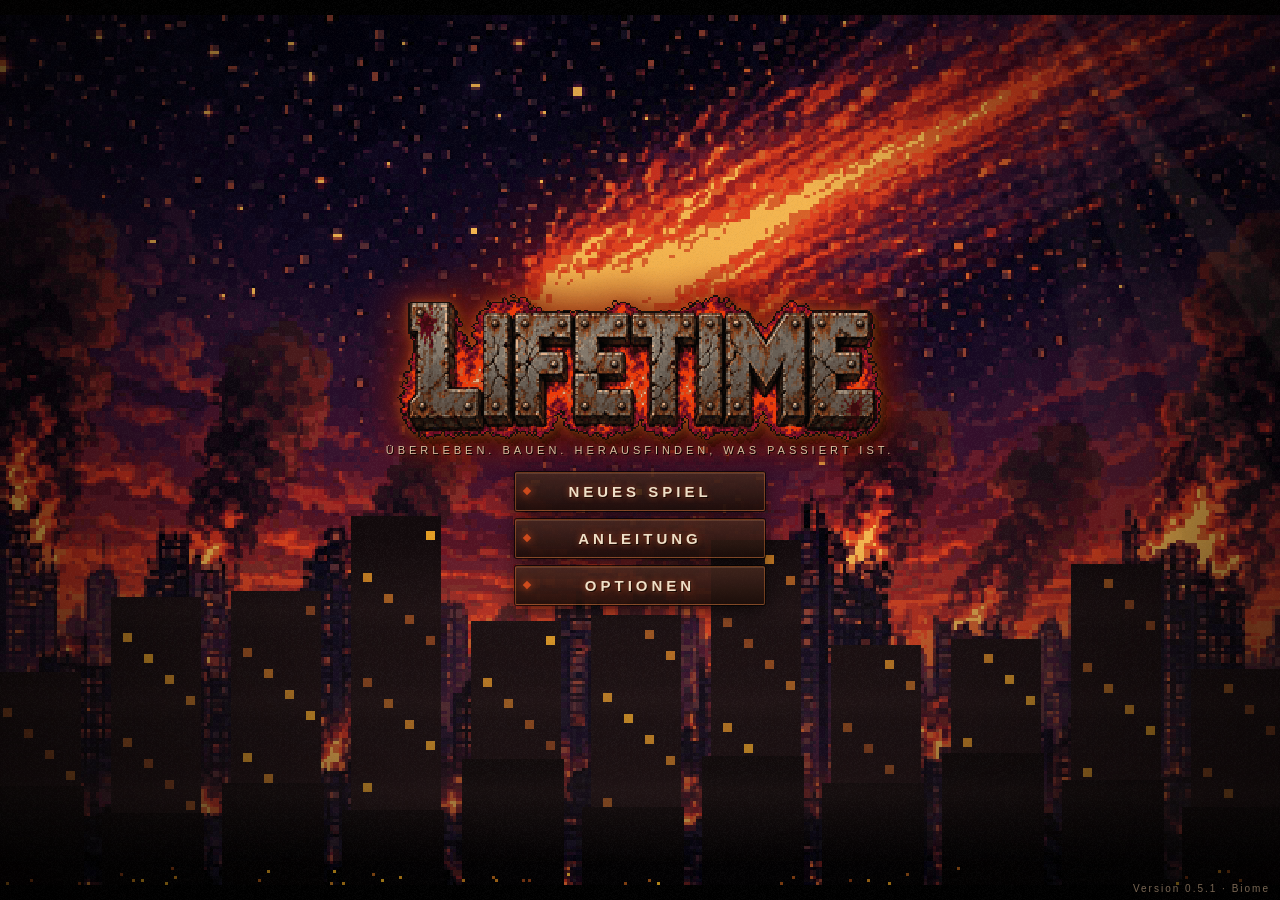
==== commit ad701d90: "0.5.1: Schwester wie Petes Vorlage (ohne Übermalung)" ====
--- a/www/index.html
+++ b/www/index.html
@@ -42,7 +42,7 @@
     <button id="t-new">Neues Spiel</button>
     <button id="t-help">Anleitung</button>
     <button id="t-opt">Optionen</button>
-  </div><div id="tver">Version 0.5 · Biome</div></div>
+  </div><div id="tver">Version 0.5.1 · Biome</div></div>
 <div id="cine" class="hide"><div id="cinesub"></div><div id="cineskip">Tippen zum Überspringen</div></div>
 <div id="ngmodal" class="hide"><div class="box"><h2>Neues Spiel?</h2><p>Dein alter Spielstand wird überschrieben.</p><div class="row"><button id="ng-no">Abbrechen</button><button id="ng-yes" class="bad">Neues Spiel</button></div></div></div>
 <div id="intro" class="hide"><div id="introtxt"></div><button id="introskip">Weiter ›</button></div>
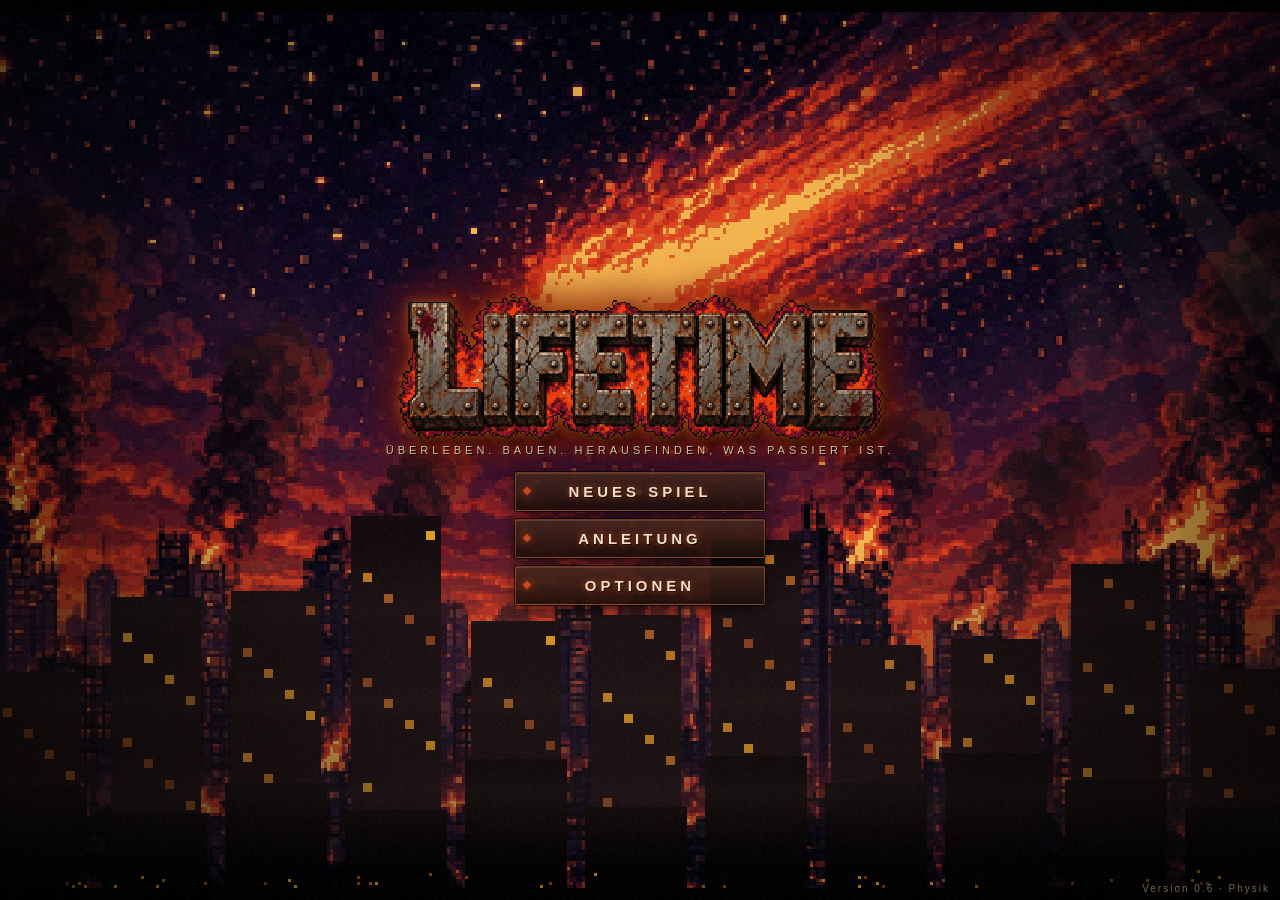
==== commit 8d84caf4: "0.6: alles abbaubar (Wände, Deko, Wrack, Masten, Kisten, Möbel), Physik: rieselnder Sand/Kies, Wasse" ====
--- a/www/index.html
+++ b/www/index.html
@@ -42,7 +42,7 @@
     <button id="t-new">Neues Spiel</button>
     <button id="t-help">Anleitung</button>
     <button id="t-opt">Optionen</button>
-  </div><div id="tver">Version 0.5.1 · Biome</div></div>
+  </div><div id="tver">Version 0.6 · Physik</div></div>
 <div id="cine" class="hide"><div id="cinesub"></div><div id="cineskip">Tippen zum Überspringen</div></div>
 <div id="ngmodal" class="hide"><div class="box"><h2>Neues Spiel?</h2><p>Dein alter Spielstand wird überschrieben.</p><div class="row"><button id="ng-no">Abbrechen</button><button id="ng-yes" class="bad">Neues Spiel</button></div></div></div>
 <div id="intro" class="hide"><div id="introtxt"></div><button id="introskip">Weiter ›</button></div>
@@ -51,5 +51,5 @@
 <script src="js/data.js"></script><script src="js/gfx.js"></script><script src="js/sprites.js"></script><script src="js/world.js"></script><script src="js/audio.js"></script>
 <script src="js/core.js"></script><script src="js/look.js"></script><script src="js/game.js"></script><script src="js/ai.js"></script><script src="js/render.js"></script>
 <script src="js/ui.js"></script><script src="js/skills.js"></script><script src="js/sfxdata.js"></script><script src="js/fx.js"></script><script src="js/equip.js"></script><script src="js/ui3.js"></script><script src="js/artdata.js"></script><script src="js/v04.js"></script><script src="js/main.js"></script>
-<script src="js/artdata5.js"></script><script src="js/artpete.js"></script><script src="js/v05a.js"></script><script src="js/v05b.js"></script><script src="js/v05c.js"></script><script src="js/v05d.js"></script>
+<script src="js/artdata5.js"></script><script src="js/artpete.js"></script><script src="js/v05a.js"></script><script src="js/v05b.js"></script><script src="js/v05c.js"></script><script src="js/v05d.js"></script><script src="js/v06.js"></script>
 </body></html>
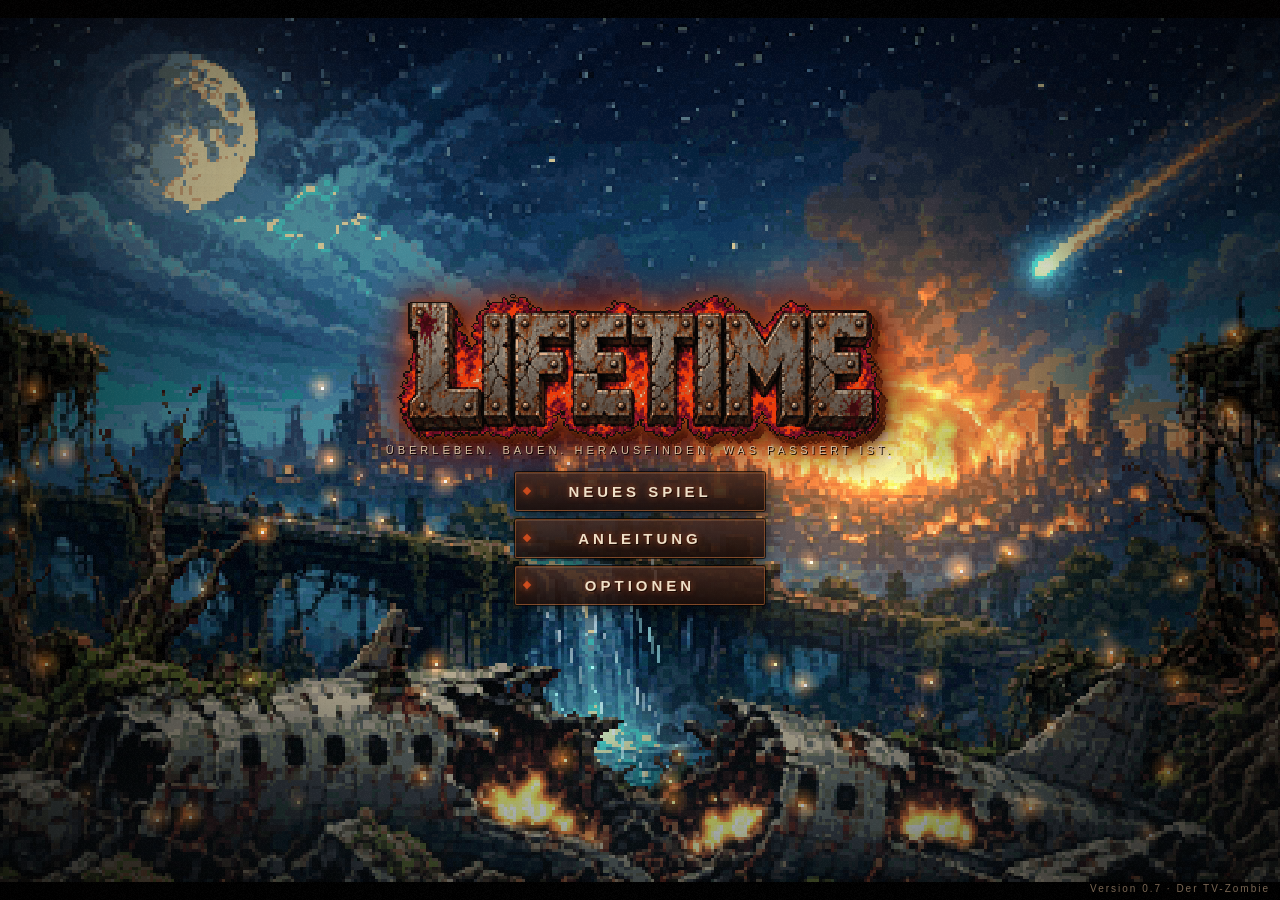
==== commit af057f0b: "0.7: neues Intro und animierter Titel im HD-Pixel-Stil, Karte 4x breiter mit Biomen und Vororten, Ge" ====
--- a/www/index.html
+++ b/www/index.html
@@ -42,7 +42,7 @@
     <button id="t-new">Neues Spiel</button>
     <button id="t-help">Anleitung</button>
     <button id="t-opt">Optionen</button>
-  </div><div id="tver">Version 0.6 · Physik</div></div>
+  </div><div id="tver">Version 0.7 · Der TV-Zombie</div></div>
 <div id="cine" class="hide"><div id="cinesub"></div><div id="cineskip">Tippen zum Überspringen</div></div>
 <div id="ngmodal" class="hide"><div class="box"><h2>Neues Spiel?</h2><p>Dein alter Spielstand wird überschrieben.</p><div class="row"><button id="ng-no">Abbrechen</button><button id="ng-yes" class="bad">Neues Spiel</button></div></div></div>
 <div id="intro" class="hide"><div id="introtxt"></div><button id="introskip">Weiter ›</button></div>
@@ -51,5 +51,5 @@
 <script src="js/data.js"></script><script src="js/gfx.js"></script><script src="js/sprites.js"></script><script src="js/world.js"></script><script src="js/audio.js"></script>
 <script src="js/core.js"></script><script src="js/look.js"></script><script src="js/game.js"></script><script src="js/ai.js"></script><script src="js/render.js"></script>
 <script src="js/ui.js"></script><script src="js/skills.js"></script><script src="js/sfxdata.js"></script><script src="js/fx.js"></script><script src="js/equip.js"></script><script src="js/ui3.js"></script><script src="js/artdata.js"></script><script src="js/v04.js"></script><script src="js/main.js"></script>
-<script src="js/artdata5.js"></script><script src="js/artpete.js"></script><script src="js/v05a.js"></script><script src="js/v05b.js"></script><script src="js/v05c.js"></script><script src="js/v05d.js"></script><script src="js/v06.js"></script>
+<script src="js/artdata5.js"></script><script src="js/artpete.js"></script><script src="js/v05a.js"></script><script src="js/v05b.js"></script><script src="js/v05c.js"></script><script src="js/v05d.js"></script><script src="js/v06.js"></script><script src="js/artdata7.js"></script><script src="js/v07.js"></script>
 </body></html>
